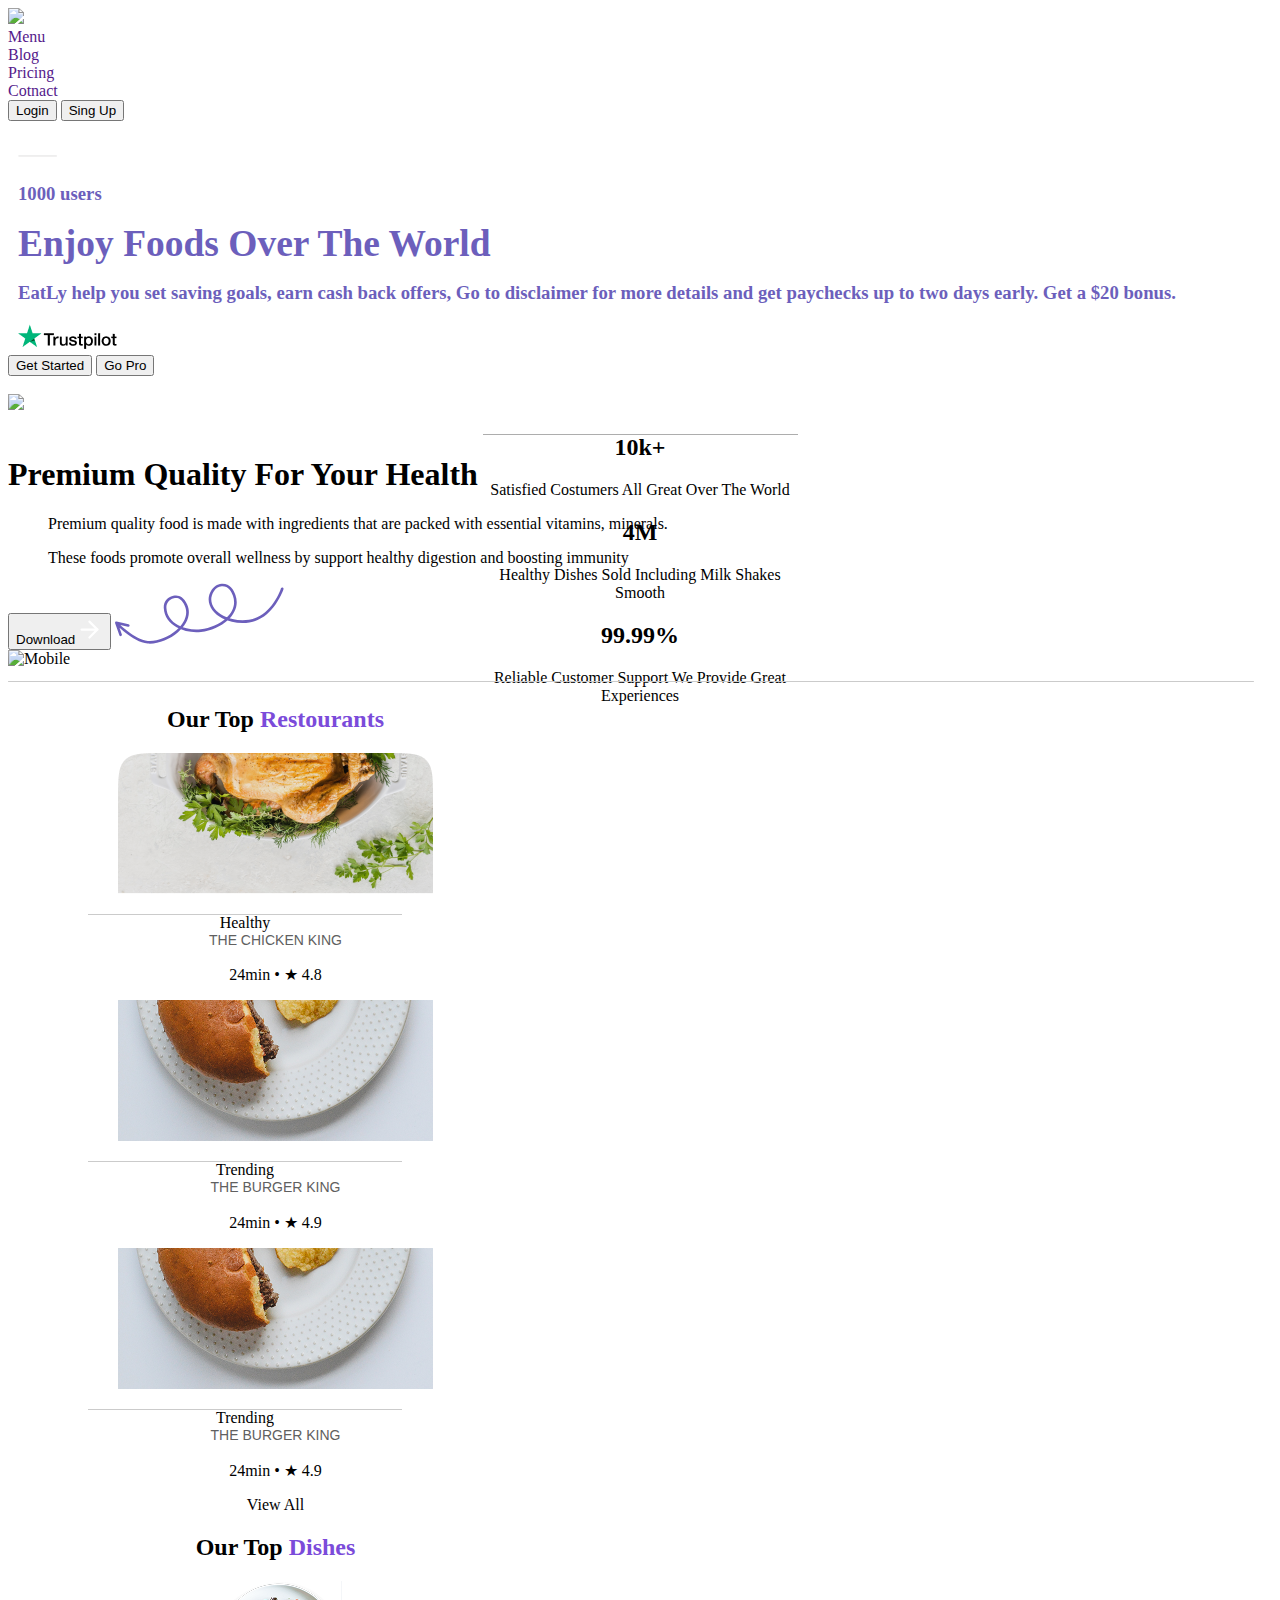
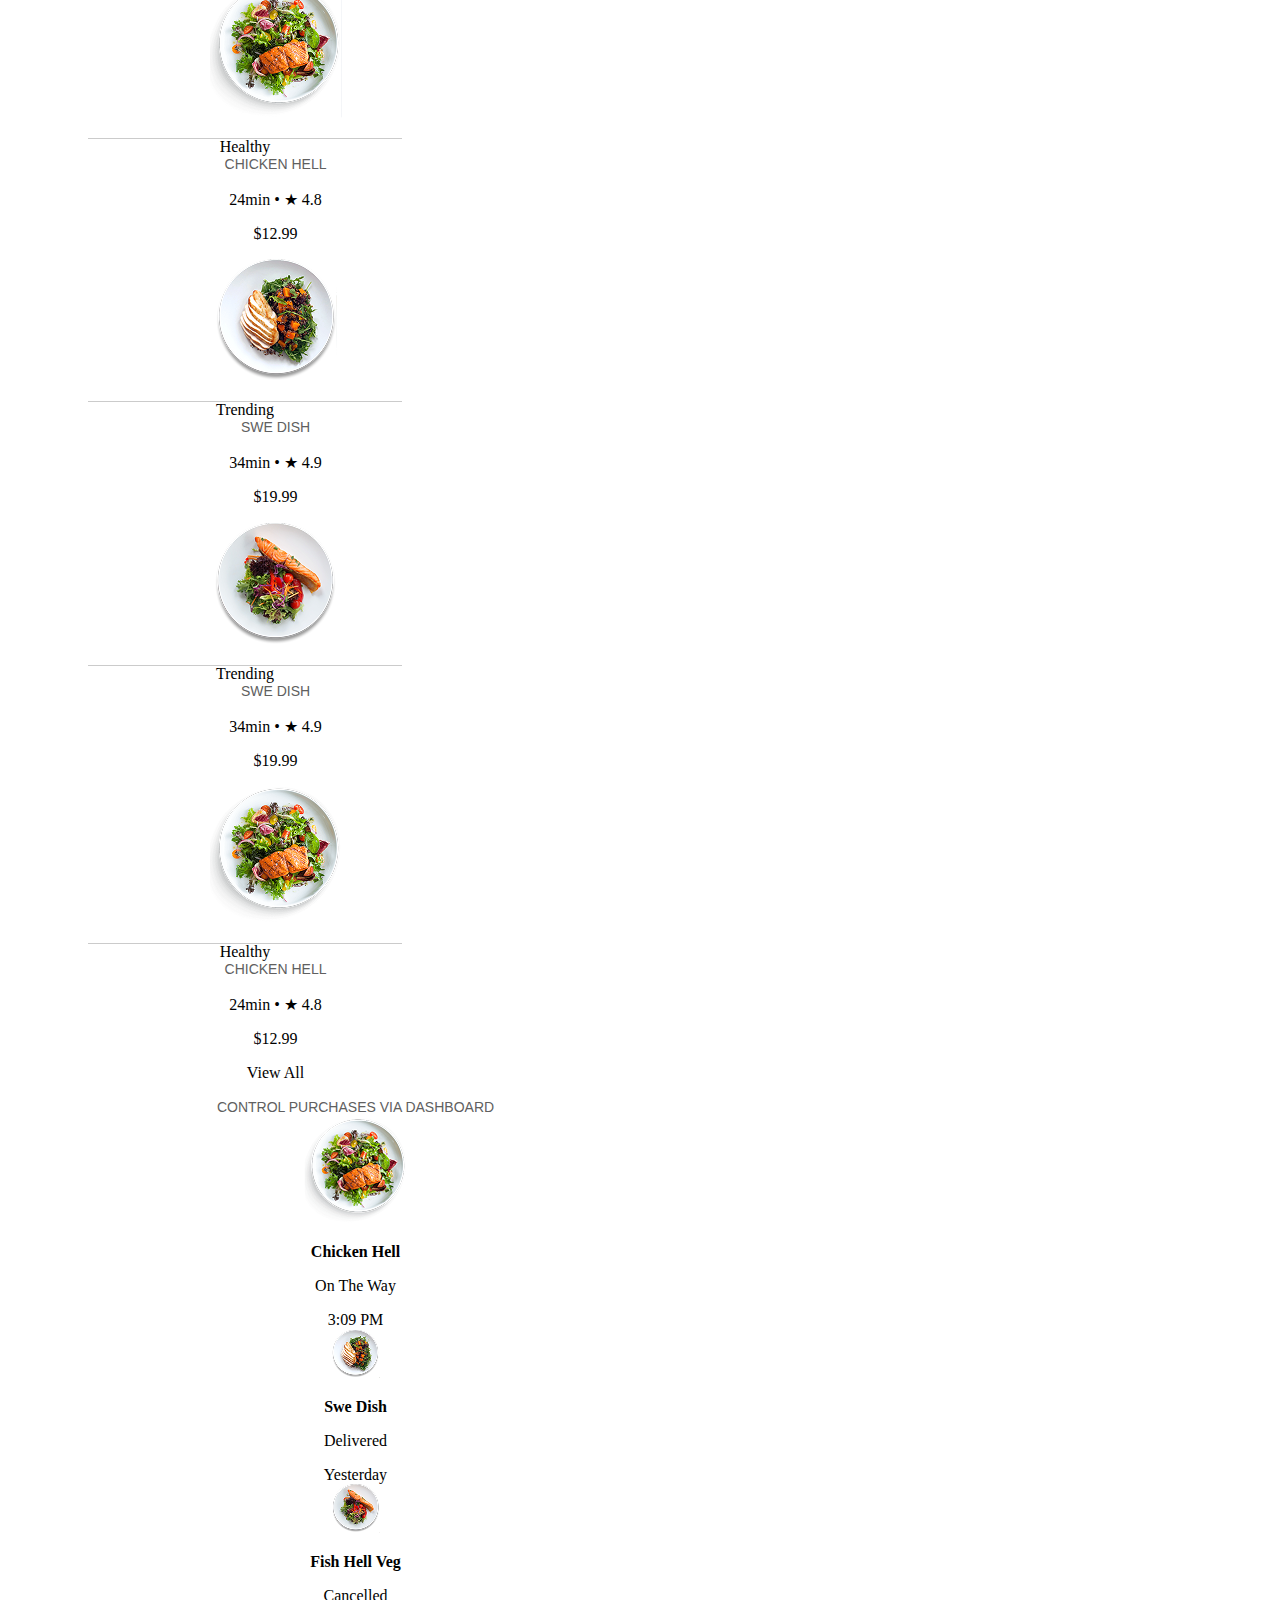
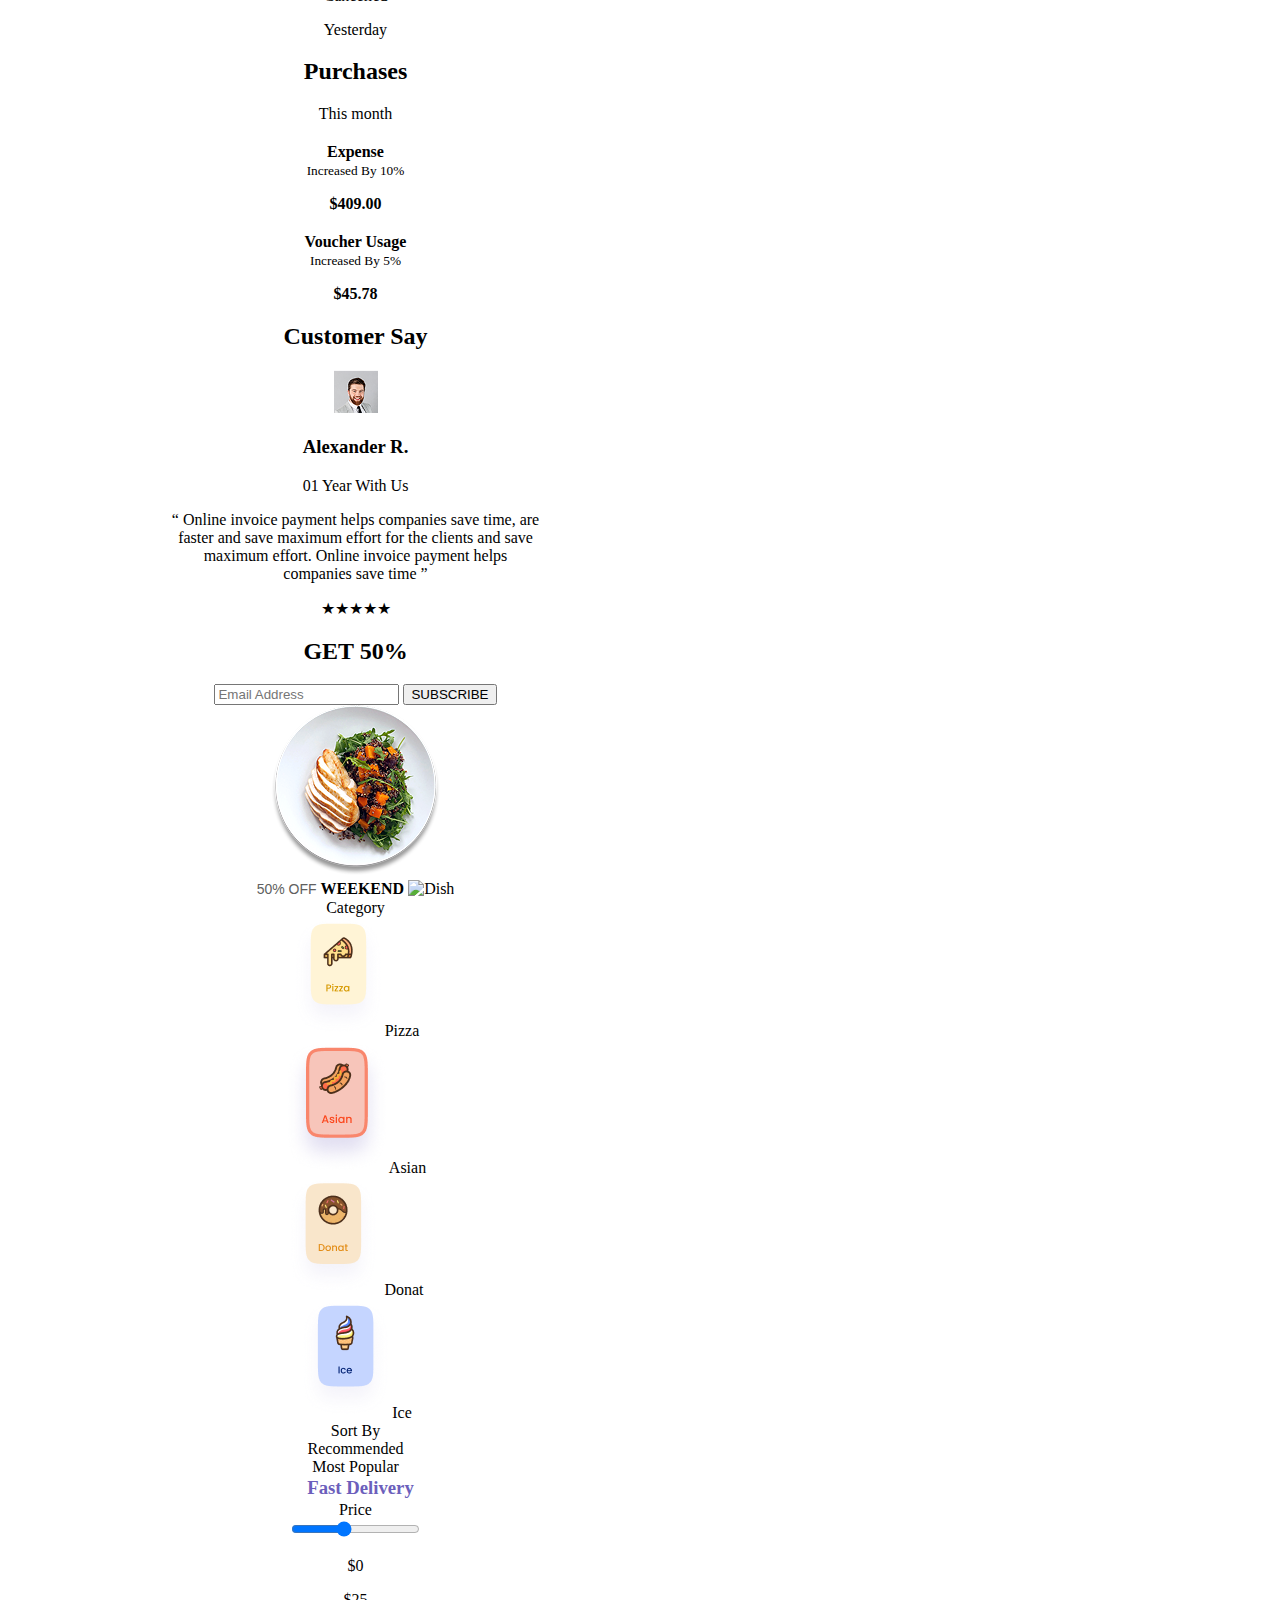
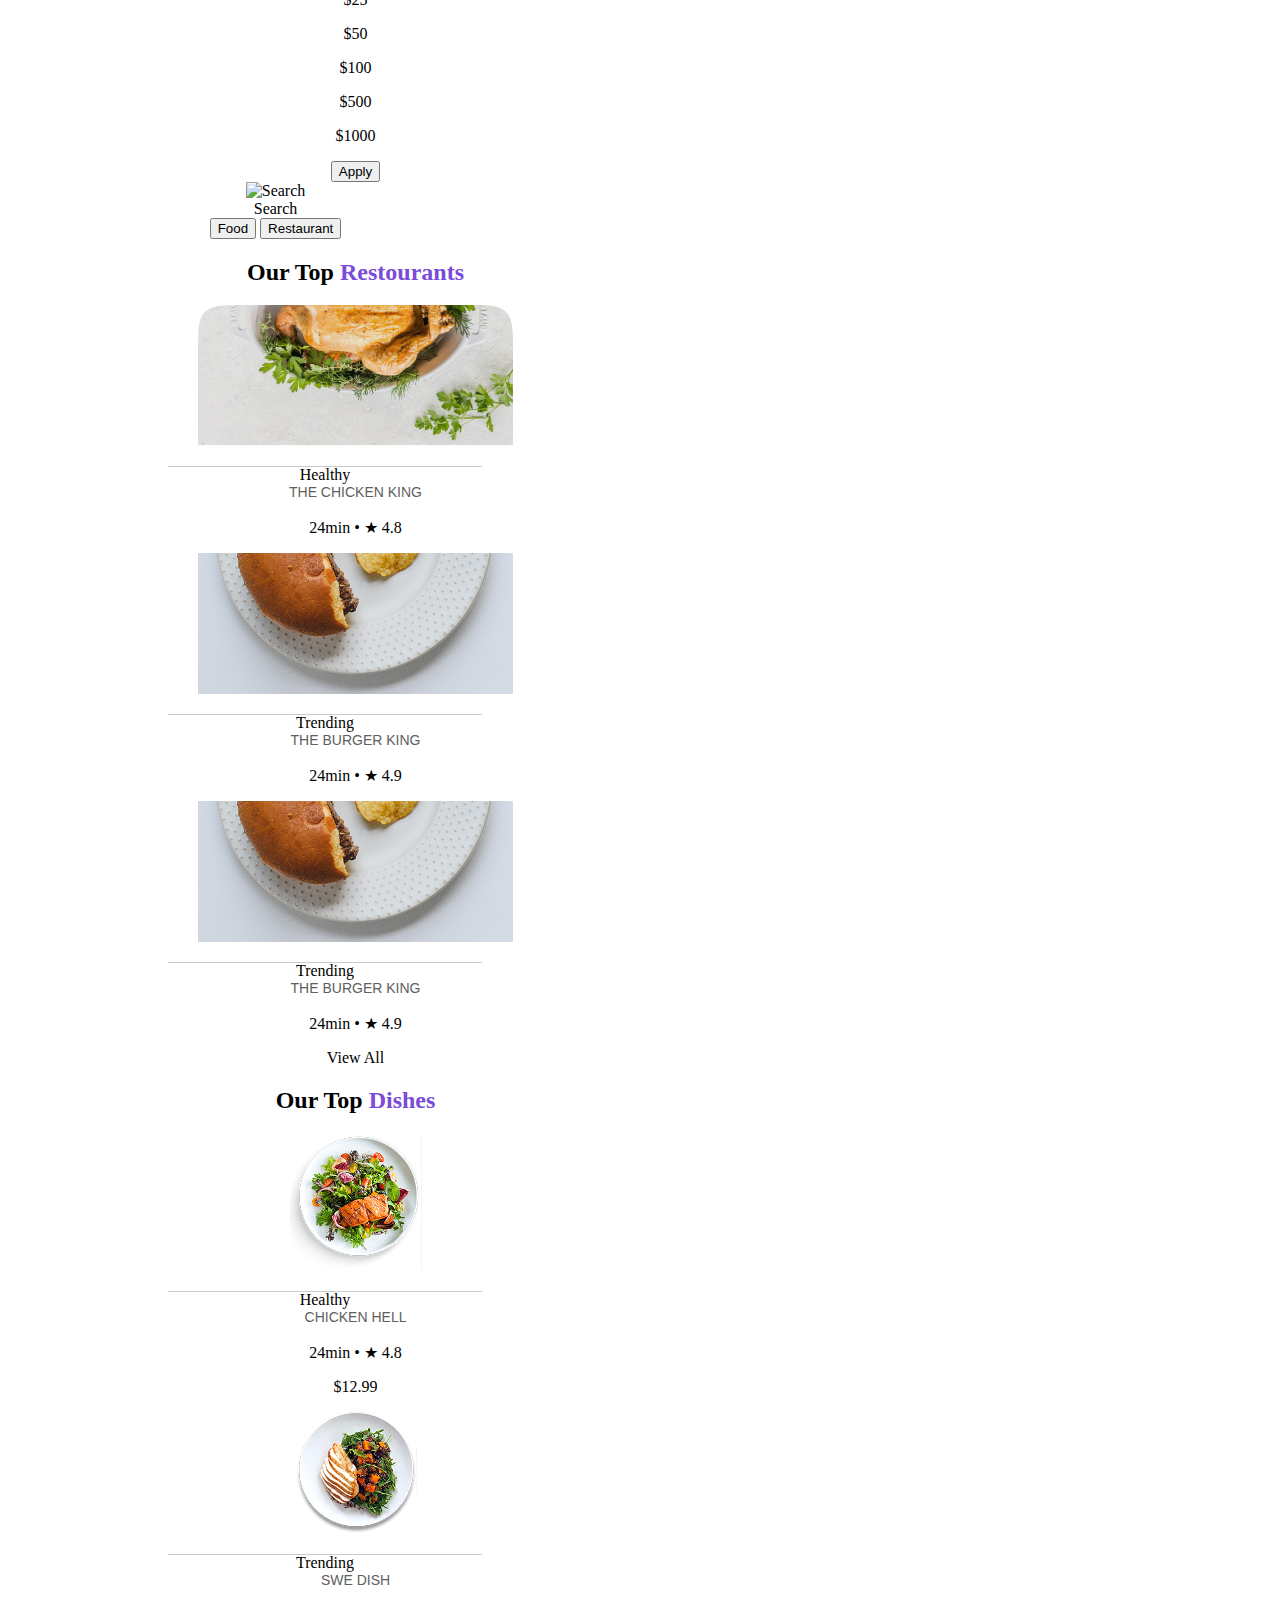
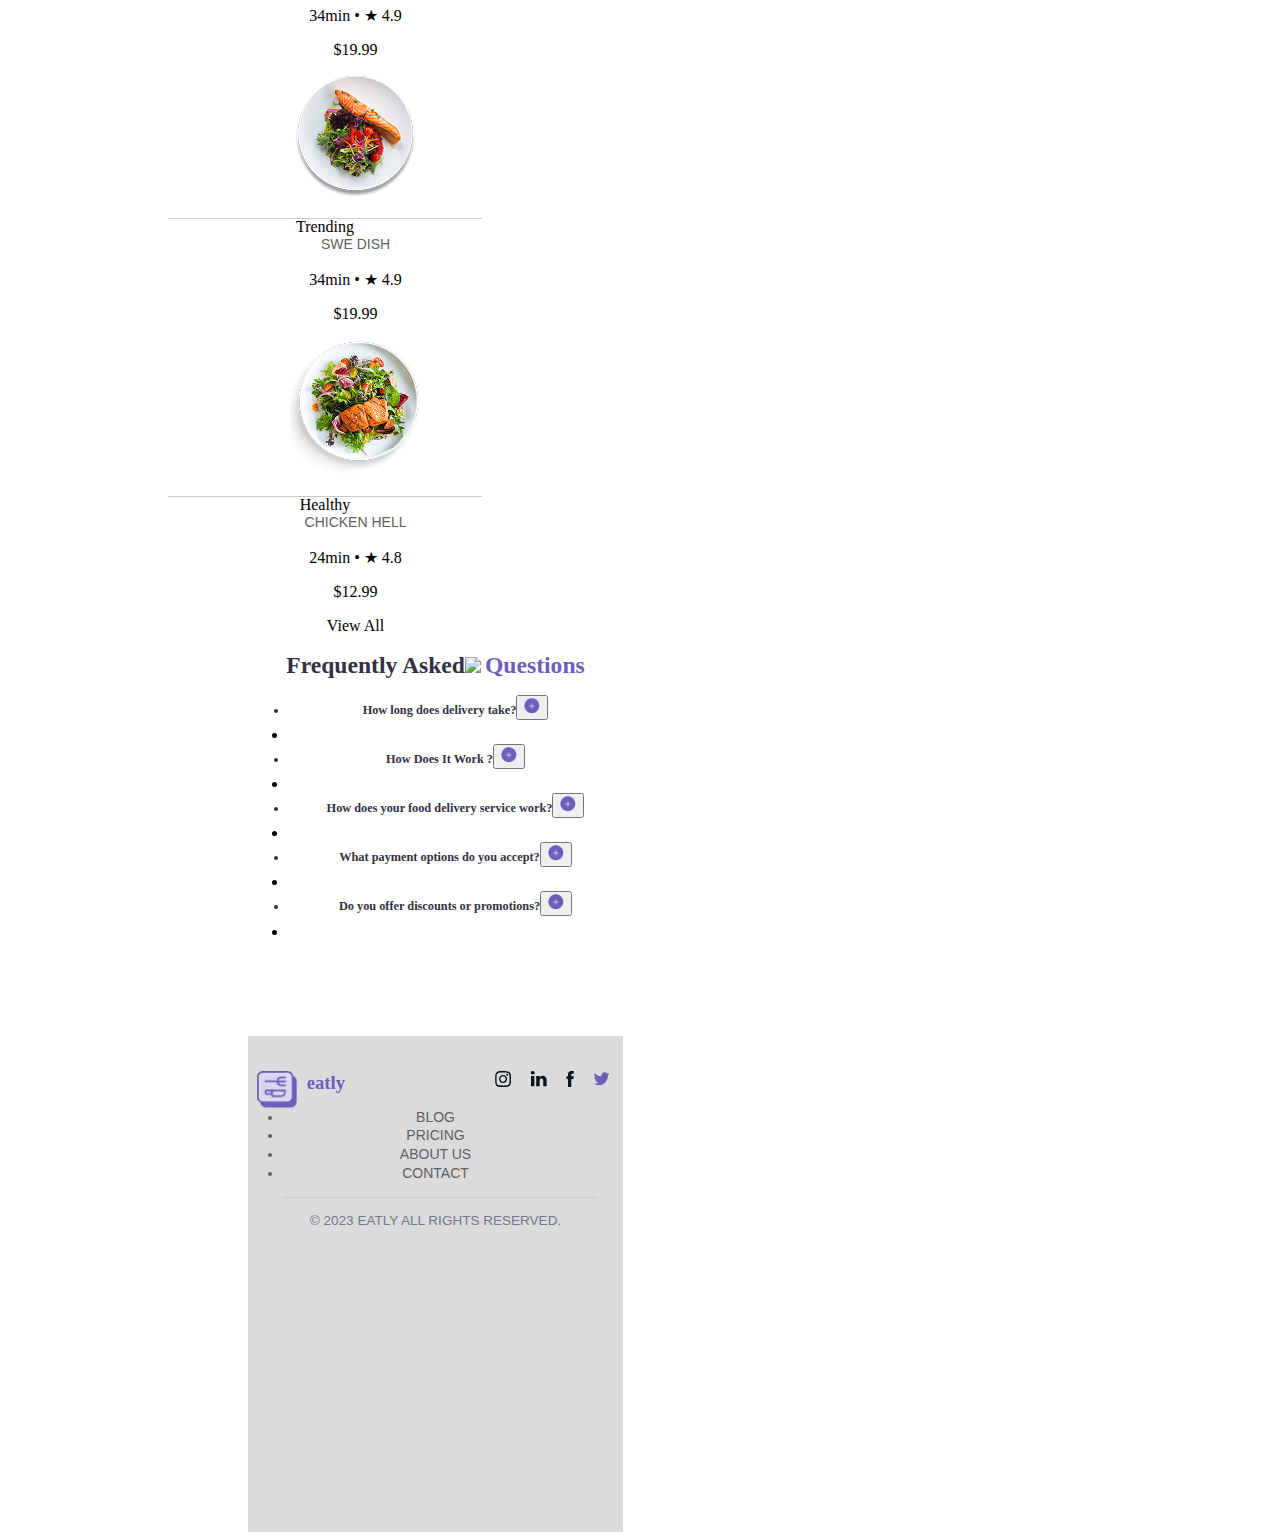
==== All.html @ 87c0a514 "." ====
<!DOCTYPE html>
<html lang="en">

<head>
    <meta charset="UTF-8">
    <meta name="viewport" content="width=device-width, initial-scale=1.0">
    <title>eatly</title>
    <link rel="stylesheet" href="style.css">
</head
<body>
    <header class="header">
        <div class="logo"><Img src="img/Logo.avif"></div>
        <div class="navtext">
            <nav class="nav">
            <div class="menutext"><a href="">Menu</a></div>
            <div class="menutext"><a href="">Blog</a></div>
            <div class="menutext"><a href="">Pricing</a></div>
            <div class="menutext"><a href="">Cotnact</a></div>
            </nav>
        </div>
        <div class="menubtn">
            <button>Login</button>
            <button>Sing Up</button>
        </div>
    </header>
    <img src="img/Line 517.avif" alt="">
    <div class="hero">
        <div class="hero text">
            <div>
                <svg width="39" height="2" viewBox="0 0 39 2" fill="none" xmlns="http://www.w3.org/2000/svg">
                    <line opacity="0.2" x1="0.400391" y1="0.954747" x2="38.8004" y2="0.954747" stroke="#201F1F" stroke-width="0.711111"/>
                    </svg>
                    
                <p>1000 users</p>
            </div>
            <div>
                <h1 class="herotitle">Enjoy Foods 
                    Over The <span>World</span>
                
                </h1>
                <p>EatLy help you set saving goals, earn cash back offers, Go
                   to disclaimer for more details and get paychecks up to two
                   days early. Get a <span>$20 bonus.</span></p>
            </div>
            <img src="Img/trustpilot-1 1 (1).png" alt="">
            <img src="img/Hero.avif" alt="">
        </div> 
        <div>
            <button>Get Started</button>
            <button>Go Pro</button>
        </div>
             <img class="star" src="img/Star.avif" alt="">
         </div>
         <div>
            <img src="img/Food.png">
         </div>
        <div class="bg">
             <h2>10k+</h2>
             <p>Satisfied Costumers
                All Great Over The World </p>
            <h2>4M</h2>
            <p>Healthy Dishes Sold
                Including Milk Shakes Smooth</p>
            <h2>99.99%</h2>
            <p>Reliable Customer Support
                We Provide Great Experiences</p>      
        </div>
    </main>
    <div>
        <h1>Premium <span>Quality</span>
            For Your Health</h1>
        <ul>
            <p>Premium quality food is made with ingredients that are packed with essential vitamins, minerals.</p>
            <p>These foods promote overall wellness by support healthy digestion and boosting immunity</p>
        </ul>
        <div>
            <button>Download<svg width="28" height="28" viewBox="0 0 28 28" fill="none" xmlns="http://www.w3.org/2000/svg">
            <path d="M6.55469 13.5469H22.3588" stroke="white" stroke-width="2.25773" stroke-linecap="round" stroke-linejoin="round"/>
            <path d="M14.4561 5.64453L22.3581 13.5466L14.4561 21.4487" stroke="white" stroke-width="2.25773" stroke-linecap="round" stroke-linejoin="round"/>
            </svg>
            </button>
            <svg width="169" height="61" viewBox="0 0 169 61" fill="none" xmlns="http://www.w3.org/2000/svg">
            <path d="M168.51 6.14524C168.736 5.44942 168.356 4.70168 167.66 4.4751C166.964 4.24854 166.216 4.62893 165.99 5.32475L168.51 6.14524ZM134.211 38.1393L134.417 39.4481L134.211 38.1393ZM94.9327 16.2392L96.2576 16.2287L94.9327 16.2392ZM106.699 2.00495L106.79 3.32679L106.699 2.00495ZM119.187 12.3894L117.941 12.8395L119.187 12.3894ZM85.8664 47.5723L86.0118 48.8893L85.8664 47.5723ZM50.0898 25.0035L51.4127 24.9278L50.0898 25.0035ZM58.6008 14.038L58.9272 15.3222L58.6008 14.038ZM32.8261 59.2674L32.9313 57.9466L32.8261 59.2674ZM1.37233 39.7189L1.67289 38.4284C1.20208 38.3187 0.708912 38.4742 0.386083 38.834C0.0632658 39.1938 -0.0379848 39.7009 0.121904 40.1571L1.37233 39.7189ZM12.9722 43.781C13.6849 43.947 14.3973 43.5038 14.5633 42.7911C14.7293 42.0784 14.2861 41.3661 13.5734 41.2001L12.9722 43.781ZM4.36582 52.266C4.60787 52.9566 5.3639 53.3202 6.05449 53.0782C6.74509 52.8362 7.10871 52.0801 6.86667 51.3895L4.36582 52.266ZM167.25 5.735C165.99 5.32475 165.99 5.32442 165.99 5.32421C165.99 5.32428 165.99 5.32417 165.99 5.32431C165.99 5.3246 165.99 5.32531 165.989 5.32646C165.989 5.32876 165.987 5.33277 165.985 5.33847C165.982 5.34989 165.975 5.36806 165.967 5.39279C165.95 5.44226 165.924 5.51796 165.889 5.61827C165.819 5.8189 165.711 6.11784 165.564 6.50209C165.271 7.27077 164.824 8.37969 164.214 9.72495C162.993 12.4182 161.123 16.0443 158.531 19.7794C153.33 27.276 145.345 35.0415 134.004 36.8304L134.417 39.4481C146.782 37.4974 155.317 29.0607 160.708 21.2901C163.413 17.3916 165.358 13.6179 166.628 10.8196C167.263 9.41912 167.73 8.2594 168.041 7.44588C168.196 7.03902 168.311 6.71848 168.389 6.49739C168.428 6.38683 168.457 6.30111 168.477 6.24188C168.487 6.21227 168.495 6.18927 168.5 6.1731C168.503 6.16501 168.505 6.15862 168.507 6.15398C168.508 6.15165 168.508 6.14976 168.509 6.1483C168.509 6.14757 168.509 6.14681 168.509 6.14644C168.509 6.14579 168.51 6.14524 167.25 5.735ZM134.004 36.8304C125.148 38.2275 115.647 36.5955 108.382 32.7941C101.099 28.9829 96.3124 23.1503 96.2576 16.2287L93.6077 16.2497C93.6732 24.5238 99.3941 31.0818 107.154 35.1421C114.932 39.212 125.01 40.9322 134.417 39.4481L134.004 36.8304ZM96.2576 16.2287C96.2416 14.2002 97.0816 11.0373 98.8904 8.32693C100.682 5.64226 103.304 3.56809 106.79 3.32679L106.607 0.683114C102.057 0.998027 98.7776 3.72199 96.6862 6.85591C94.6119 9.96411 93.587 13.6403 93.6077 16.2497L96.2576 16.2287ZM106.79 3.32679C110.087 3.09861 112.447 4.40049 114.211 6.284C116.015 8.20966 117.182 10.7376 117.941 12.8395L120.433 11.9393C119.629 9.71127 118.313 6.78656 116.145 4.47227C113.938 2.11582 110.836 0.390421 106.607 0.683114L106.79 3.32679ZM117.941 12.8395C120.967 21.2178 117.74 28.9549 111.233 34.9948C104.704 41.0555 95.0158 45.2291 85.721 46.2553L86.0118 48.8893C95.8117 47.8074 106.047 43.4237 113.036 36.937C120.047 30.4296 123.933 21.6293 120.433 11.9393L117.941 12.8395ZM85.721 46.2553C77.749 47.1355 69.3253 45.6514 62.824 41.9973C56.3496 38.3582 51.8532 32.6242 51.4127 24.9278L48.767 25.0792C49.2704 33.875 54.4526 40.3319 61.5256 44.3074C68.5717 48.2677 77.5643 49.822 86.0118 48.8893L85.721 46.2553ZM51.4127 24.9278C51.2745 22.5139 51.8549 20.4733 53.06 18.8788C54.2673 17.2812 56.1875 16.0186 58.9272 15.3222L58.2744 12.7539C55.074 13.5674 52.5855 15.1114 50.9458 17.281C49.3038 19.4536 48.5988 22.1407 48.767 25.0792L51.4127 24.9278ZM58.9272 15.3222C61.4325 14.6854 63.4587 15.1941 65.1694 16.4251C66.9338 17.6947 68.426 19.7842 69.6426 22.384L72.0428 21.2608C70.7277 18.4505 68.9935 15.912 66.7172 14.2741C64.3872 12.5975 61.5583 11.9191 58.2744 12.7539L58.9272 15.3222ZM69.6426 22.384C73.7169 31.0908 69.408 40.2171 61.3002 47.2331C53.2116 54.2323 41.8197 58.6546 32.9313 57.9466L32.7209 60.5882C42.4857 61.3661 54.5525 56.5765 63.0342 49.237C71.4965 41.9143 76.8694 31.5752 72.0428 21.2608L69.6426 22.384ZM32.9313 57.9466C26.0317 57.397 18.4366 52.7361 12.4277 48.014C9.45504 45.6779 6.93009 43.3751 5.14816 41.6558C4.25787 40.7968 3.55474 40.0851 3.07579 39.5899C2.83636 39.3423 2.65307 39.1489 2.53054 39.0185C2.46928 38.9533 2.42322 38.9038 2.39295 38.8711C2.3778 38.8548 2.36661 38.8426 2.35943 38.8348C2.35585 38.8309 2.35327 38.8281 2.3517 38.8264C2.35091 38.8256 2.35038 38.825 2.35011 38.8247C2.34997 38.8245 2.34996 38.8245 2.34988 38.8244C2.34994 38.8245 2.35004 38.8246 1.37233 39.7189C0.394615 40.6131 0.39485 40.6134 0.395158 40.6137C0.395344 40.6139 0.395711 40.6143 0.396083 40.6147C0.396828 40.6155 0.397834 40.6166 0.39909 40.618C0.401613 40.6208 0.405156 40.6246 0.409706 40.6295C0.418806 40.6394 0.431948 40.6537 0.449073 40.6722C0.48331 40.7091 0.533445 40.763 0.598903 40.8327C0.729812 40.9721 0.922037 41.1748 1.17093 41.4321C1.66864 41.9468 2.39344 42.6803 3.30813 43.5628C5.1362 45.3267 7.72958 47.6923 10.7903 50.0976C16.8481 54.8582 24.9799 59.9716 32.7209 60.5882L32.9313 57.9466ZM1.07177 41.0093L12.9722 43.781L13.5734 41.2001L1.67289 38.4284L1.07177 41.0093ZM0.121904 40.1571L4.36582 52.266L6.86667 51.3895L2.62275 39.2806L0.121904 40.1571Z" fill="#6C5FBC"/>
            </svg>
        </div>    
    <main> <img src="img/Mobile.png" alt="Mobile">
        </div>
        <svg width="1246" height="1" viewBox="0 0 1246 1" fill="none" xmlns="http://www.w3.org/2000/svg">
            <line x1="0.5" y1="0.5" x2="1245.5" y2="0.499891" stroke="#CBCBCB" stroke-linecap="round"/>
            </svg>
            
            
            
            
            
            <section class="container">
            <div class="section">
                <div class="card">
                  <h2 style="text-align: center;">Our Top<span style="color: #7b4bda;;"> Restourants</span></h2>
                  <img src="Img/The Kitchen King.png" alt="The Chicken King"/>
                  <p class="label">Healthy</p>
                  <h2 class="title">The Chicken King</h2>
                  <p class="info">24min • ★ 4.8</p>
                </div>
            
                <div class="card">
                  <img src="Img/Burger King.png" alt="The Burger King"/>
                  <p class="label">Trending</p>
                  <h2 class="title">The Burger King</h2>
                  <p class="info">24min • ★ 4.9</p>
                </div>
                <div class="card">
                  <img src="Img/Burger King.png" alt="The Burger King"/>
                  <p class="label">Trending</p>
                  <h2 class="title">The Burger King</h2>
                  <p class="info">24min • ★ 4.9</p>
                  <div class="View All">
                    <p class="">View All</p></div>
                </div>
              </div>
            
              <div class="section top-section">
                <h2 style="text-align: center;">Our Top<span style="color: #7b4bda;;"> Dishes</span></h2>
                <div class="dishes">
                  <div class="card">
                    <img src="Img/Food Image (5).png" alt="Chicken Hell" />
                    <p class="label">Healthy</p>
                    <h2 class="title">Chicken Hell</h2>
                    <p class="info">24min • ★ 4.8</p>
                    <p class="price">$12.99</p>
                  </div>
            
                  <div class="card">
                    <img src="Img/Food Image (6).png" alt="Swe Dish" />
                    <p class="label">Trending</p>
                    <h2 class="title">Swe Dish</h2>
                    <p class="info">34min • ★ 4.9</p>
                    <p class="price">$19.99</p>
                  </div>
                  <div class="card">
                    <img src="Img/Food Image (7).png" alt="Swe Dish" />
                    <p class="label">Trending</p>
                    <h2 class="title">Swe Dish</h2>
                    <p class="info">34min • ★ 4.9</p>
                    <p class="price">$19.99</p>
                  </div>
                  <div class="card">
                    <img src="Img/Food Image (8).png" alt="Chicken Hell" />
                    <p class="label">Healthy</p>
                    <h2 class="title">Chicken Hell</h2>
                    <p class="info">24min • ★ 4.8</p>
                    <p class="price">$12.99</p>
                    <div class="View All">
                        <p class="">View All</p></div>
                  </div>
                </div>
              </div>



              <section class="container">
                <div class="dashboard-title">
                  <span class="title">Control <span class="highlight">Purchases</span> Via Dashboard</span>
                </div>
            
                <div class="card order">
                  <div class="order-details">
                    <img src="Img/Food Image@2x.png" alt="Chicken Hell" />
                    <div class="order-text">
                      <p><strong>Chicken Hell</strong></p>
                      <p>On The Way</p>
                    </div>
                  </div>
                  <span>3:09 PM</span>
                </div>
            
                <div class="card order">
                  <div class="order-details">
                    <img src="Img/Food Image (9).png" alt="Swe Dish" />
                    <div class="order-text">
                      <p><strong>Swe Dish</strong></p>
                      <p>Delivered</p>
                    </div>
                  </div>
                  <span>Yesterday</span>
                </div>
            
                <div class="card order">
                  <div class="order-details">
                    <img src="Img/Food Image (10).png" alt="Fish Hell Veg" />
                    <div class="order-text">
                      <p><strong>Fish Hell Veg</strong></p>
                      <p class="cancelled">Cancelled</p>
                    </div>
                  </div>
                  <span>Yesterday</span>
                </div>
              </div>
              <div class="section">
                <div class="purchase-card">
                  <h2>Purchases</h2>
                  <p>This month</p>
            
                  <div style="margin-top: 20px;">
                    <p><strong>Expense</strong><br><small>Increased By 10%</small></p>
                    <p><strong>$409.00</strong></p>
                    <div class="purchase-bar purple-bar"></div>
                  </div>
            
                  <div style="margin-top: 20px;">
                    <p><strong>Voucher Usage</strong><br><small>Increased By 5%</small></p>
                    <p><strong>$45.78</strong></p>
                    <div class="purchase-bar yellow-bar"></div>
                  </div>
                </div>
                <div class="testimonial-container">
                    <h2><span class="purple">Customer</span> Say</h2>
                    <div class="card">
                      <div class="profile">
                        <img src="Img/134 (image).png" alt="Alexander R." />
                        <div>
                          <h3>Alexander R.</h3>
                          <p>01 Year With Us</p>
                        </div>
                      </div>
                      <p class="quote">
                        “ Online invoice payment helps companies save time, are faster and save maximum effort for the clients and save maximum effort. Online invoice payment helps companies save time ”
                      </p>
                      <div class="stars">★★★★★</div>
                    </div>
                    <div class="progress-bar">
                      <div class="progress"></div>
                    </div>
                  </div>
                  <div class="promo-container">
                    <div class="promo-card">
                      <h2>GET 50%</h2>
                      <form class="promo-form">
                        <input type="email" placeholder="Email Address" required />
                        <button type="submit">SUBSCRIBE</button>
                      </form>
                    </div>
                    <div class="promo-image">
                      <img src="Img/Food Image (4).png" alt="Food Dish" />
                    </div>
                  </div>
                  <script>
                  </script>
    </main>
</section>


<div class="container">
    <div class="banner">
      <strong class="title">50% OFF</strong>
      <strong class="weekend">WEEKEND</strong>
      <img class="banner-img" src="Food Image (3).png" alt="Dish">
    </div>
    <div class="section-title">Category</div>
    <div class="categories">
      <div class="category-pizza">
        <img src="Img/Pizza.png" alt="Pizza">Pizza</div>
      <div class="category-hotdog">
        <img src="Img/Asian.png" alt="Hotdog">Asian</div>
      <div class="category-donat">
        <img src="Img/Donut.png" alt="Donat"> Donat</div>
      <div class="category-icecream">
        <img src="Img/Ice.png" alt="Icecream">Ice</div>
    </div>
    <div class="section-title">Sort By</div>
    <div class="sort-options">
      <div class="popular-options">Recommended</div>
      <div class="popular-options">Most Popular</div>
      <div class="text">Fast Delivery</div>
    </div>

    <div class="section-title">Price</div>
    <div class="price-range">
      <input type="range" min="0" max="100" value="40" />
      <p class="title-price">$0</p>
    <p class="title-price">$25</p>
    <p class="title-price">$50</p>
    <p class="title-price">$100</p>
    <p class="title-price">$500</p>
    <p class="title-price">$1000</p>
    </div>
<button class="apply-btn">Apply</button> 
    </div>
    <section class="button-search">
        <div class="search">
            <img src="Search (2).svg" alt="Search">
            <div class="text-search">Search</div>
        </div>
        <div class="switch">
            <button>Food</button>
            <button class="active">Restaurant</button>
        </div>
    </section>



    <section class="container">
        <div class="section">
            <div class="card">
              <h2 style="text-align: center;">Our Top<span style="color: #7b4bda;;"> Restourants</span></h2>
              <img src="Img/The Kitchen King.png" alt="The Chicken King"/>
              <p class="label">Healthy</p>
              <h2 class="title">The Chicken King</h2>
              <p class="info">24min • ★ 4.8</p>
            </div>
        
            <div class="card">
              <img src="Img/Burger King.png" alt="The Burger King"/>
              <p class="label">Trending</p>
              <h2 class="title">The Burger King</h2>
              <p class="info">24min • ★ 4.9</p>
            </div>
            <div class="card">
              <img src="Img/Burger King.png" alt="The Burger King"/>
              <p class="label">Trending</p>
              <h2 class="title">The Burger King</h2>
              <p class="info">24min • ★ 4.9</p>
              <div class="View All">
                <p class="">View All</p></div>
            </div>
          </div>
        
          <div class="section top-section">
            <h2 style="text-align: center;">Our Top<span style="color: #7b4bda;;"> Dishes</span></h2>
            <div class="dishes">
              <div class="card">
                <img src="Img/Food Image (5).png" alt="Chicken Hell" />
                <p class="label">Healthy</p>
                <h2 class="title">Chicken Hell</h2>
                <p class="info">24min • ★ 4.8</p>
                <p class="price">$12.99</p>
              </div>
        
              <div class="card">
                <img src="Img/Food Image (6).png" alt="Swe Dish" />
                <p class="label">Trending</p>
                <h2 class="title">Swe Dish</h2>
                <p class="info">34min • ★ 4.9</p>
                <p class="price">$19.99</p>
              </div>
              <div class="card">
                <img src="Img/Food Image (7).png" alt="Swe Dish" />
                <p class="label">Trending</p>
                <h2 class="title">Swe Dish</h2>
                <p class="info">34min • ★ 4.9</p>
                <p class="price">$19.99</p>
              </div>
              <div class="card">
                <img src="Img/Food Image (8).png" alt="Chicken Hell" />
                <p class="label">Healthy</p>
                <h2 class="title">Chicken Hell</h2>
                <p class="info">24min • ★ 4.8</p>
                <p class="price">$12.99</p>
                <div class="View All">
                    <p class="">View All</p></div>
              </div>
            </div>
          </div>



          <section class="FAQs">
            <div class="container">
                <span class="frequently-asked">Frequently Asked<img class="img" src="image/Illustration 01.svg"></span>
                <span class="questions-1">Questions</span>
                <div class="questions">
                <ul class="questions">
                    <li class="text-wrapper">How long does delivery take?<button class="btn"><img class="image" src="Img/Plus.png"></button></li>
                    <li class="bg-label"></li>
                    <li class="text-wrapper">How Does It Work ?<button><img class="image" src="Img/Plus.png"></button></li>
                    <li class="bg-label"></li>
                    <li class="text-wrapper">How does your food delivery service work?<button><img class="image" src="Img/Plus.png"></button></li>
                    <li class="bg-label"></li>
                    <li class="text-wrapper">What payment options do you accept?<button><img class="image" src="Img/Plus.png"></button></li>
                    <li class="bg-label"></li>
                    <li class="text-wrapper">Do you offer discounts or promotions?<button><img class="image" src="Img/Plus.png"></button></li>
                    <li class="bg-label"></li>
                </ul>
                </div>
            </div>
        </section>
        <section class="footer">
            <div class="container">
                <div class="img-footer"><img class="text-img" src="Img/Logo.avif">
            <span class="text">eatly</span>
            <img class="footer-image" src="Img/Socials.svg" alt="Socials">
            </div>
        </div>
            <div class="title">
            <li>Blog</li>
            <li>Pricing</li>
            <li>About Us</li>
            <li>Contact</li>
            <div>
                <p class="label"></p>
            <p class="text-label">© 2023 EATLY All Rights Reserved.</p>
            </div>
            </div>
        </div>
        </section>
    <script src="./index.js"></script>
</body>
</html>
---- style.css ----
a {
    text-decoration: none;
}
body {
    text-decoration: none;
}
.container {
    width: 375px;
   text-align: center;
margin-left: 80px;
margin-right: 80px;
}
.frequently-asked {
    margin: 0 auto;
    margin-top: 92px;
    color: #323142;
text-align: center;
font-size: 23.638px;
font-style: normal;
font-weight: 600;
line-height: 120%;
}
.questions-1 {
    color: #6C5FBC;
font-size: 23.638px;
font-style: normal;
font-weight: 600;
line-height: 120%;
}
.text-wrapper {
    color: #323142;
font-size: 12.301px;
font-style: normal;
font-weight: 700;
line-height: 31.119px; 
}
.image {
    width: 16px;
height:16px;
flex-shrink: 0;
}
.bg {
    margin: 0 auto;
    text-align: center;
    width: 315px;
height: 0.556px;
background: #ADADAD;
}
.text { 
    margin-left: 10px;
    color: #6C5FBC;
    font-size: 18.738px;
    font-style: normal;
    font-weight: 600;
    line-height: 130%; /* 24.36px */
}
.img-footer {
    margin-left: 50px;
   justify-content: center;
  display: flex;
    width: 41px;
height: 37px;
flex-shrink: 0;
}
.footer {
    margin-top: 95px;
    padding: 35px;
    width: 305px;
    background: #acacac6f;
  margin-right: 80px;
  margin-left: 80px;
height: 426px;
flex-shrink: 0;
}
.label {
    width: 314px;
height: 1px;
background: #CBCBCB;
}
.text-label {
    margin: 0 auto;
    text-align: center;
    color: #70798B;
    font-family: "Inter", sans-serif;
font-size: 13.541px;
font-style: normal;
font-weight: 500;
line-height: 1.4; /* 147.059% */
}
.title {
    color: #606060;
    font-family: "Inter", sans-serif;
font-size: 14px;
font-style: normal;
font-weight: 500;
line-height: 18.884px; /* 134.887% */
text-transform: uppercase;
}
.footer-image {
    margin-left: 150px;
    width: 115.209px;
height: 16px;
flex-shrink: 0;
    justify-content: center;
    display: flex;
}
.text-img {
    align-items: center;
}
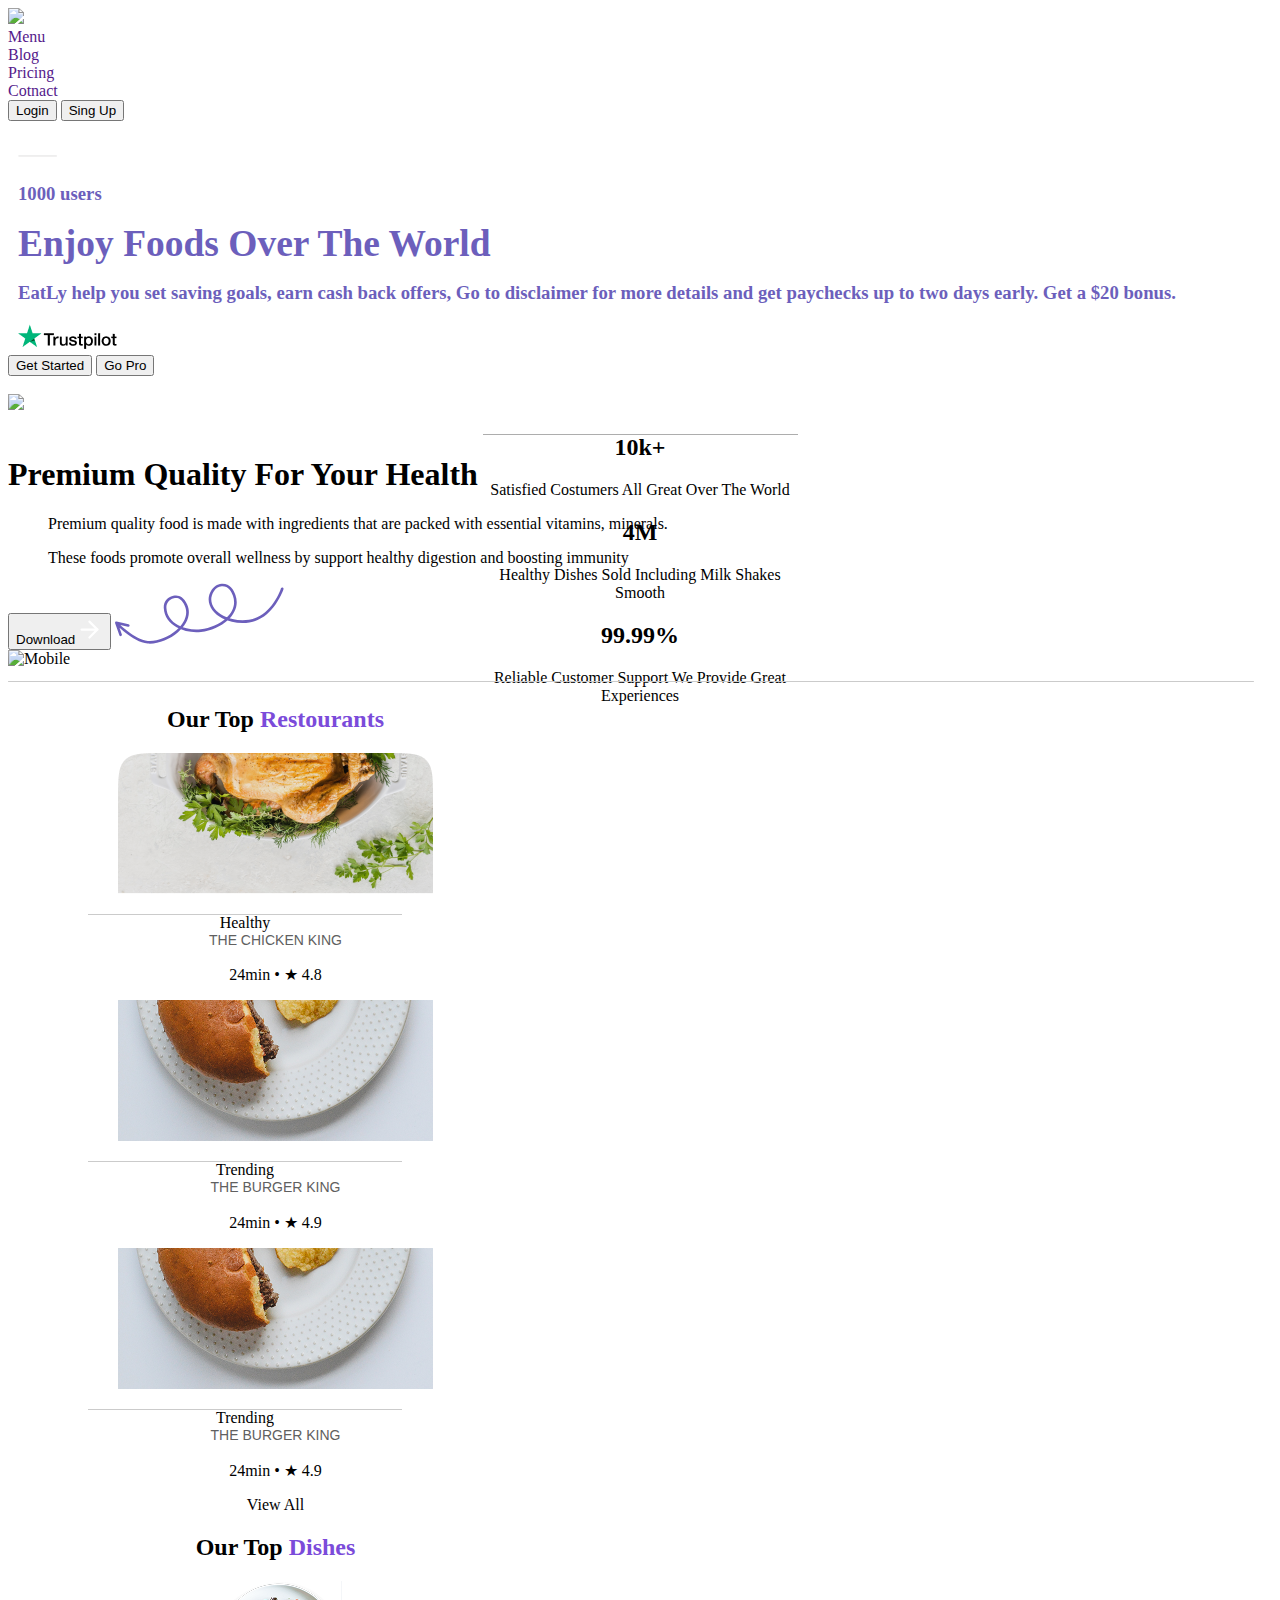
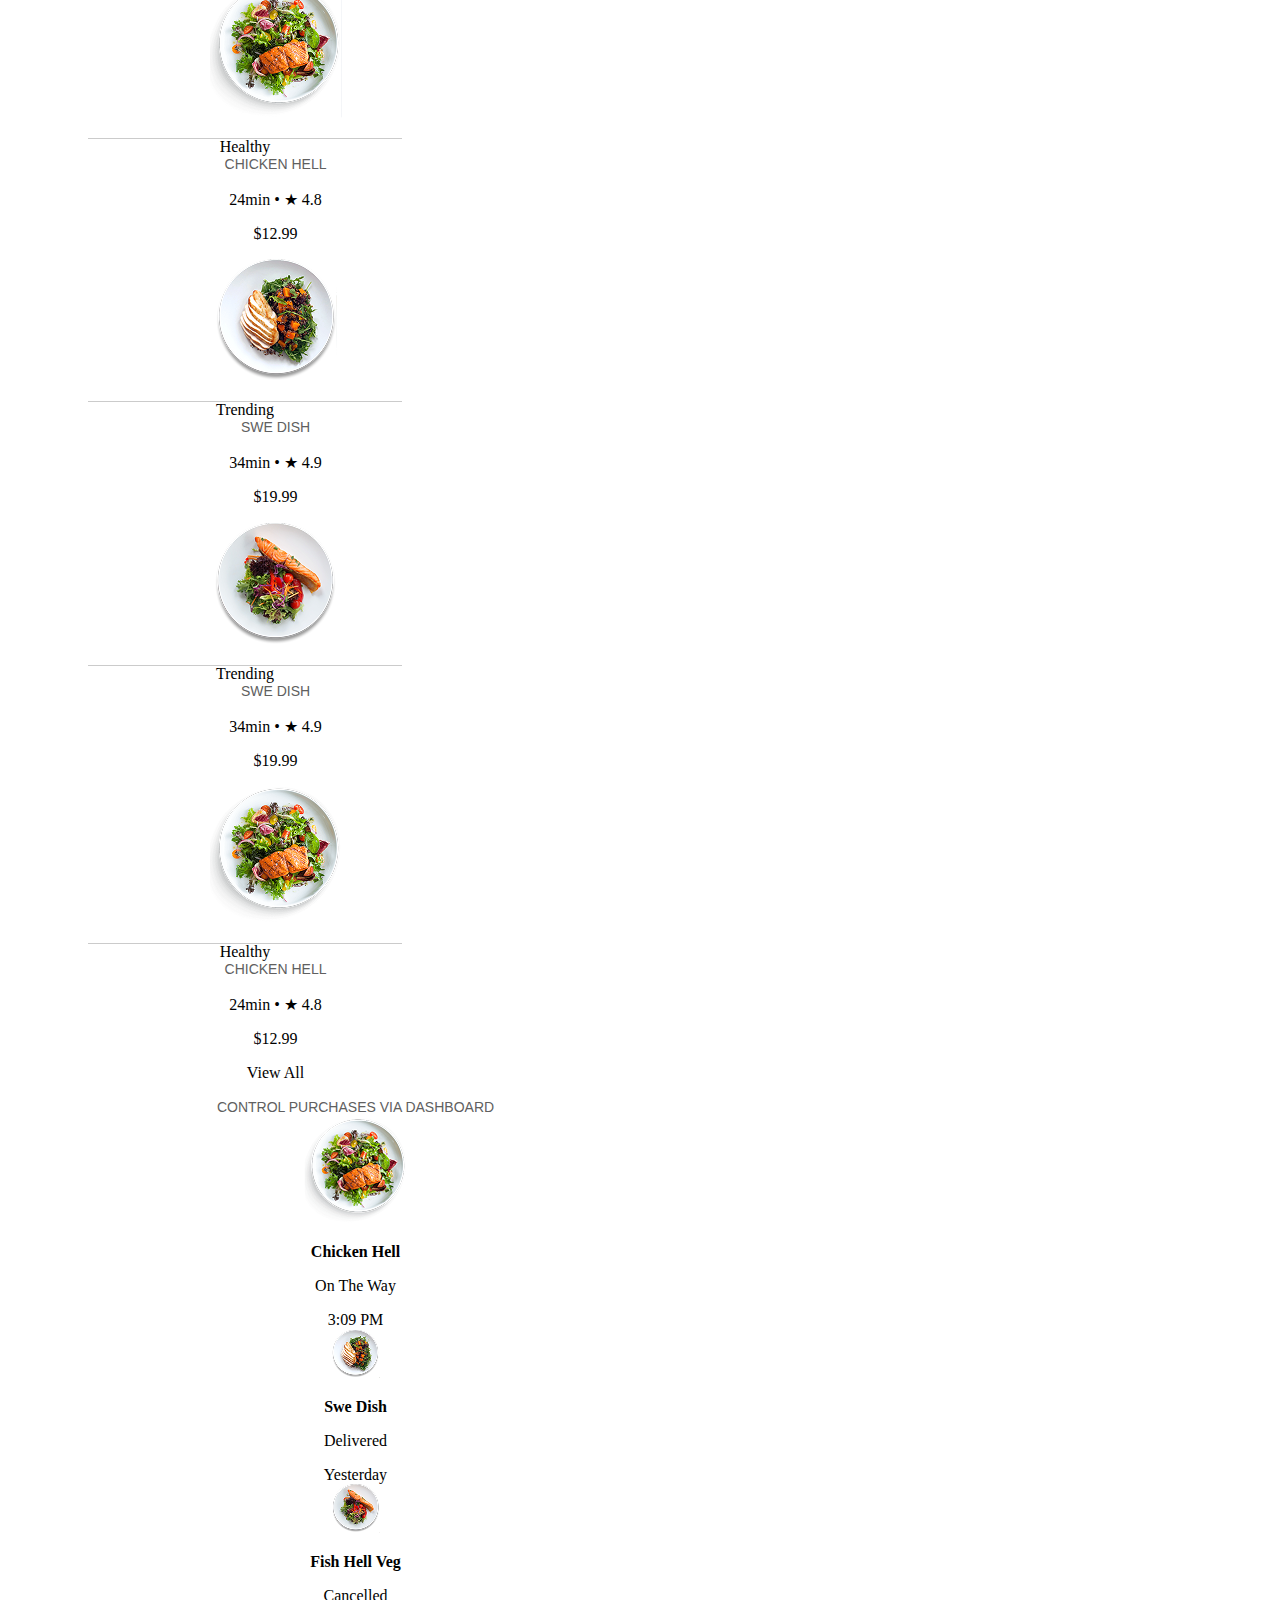
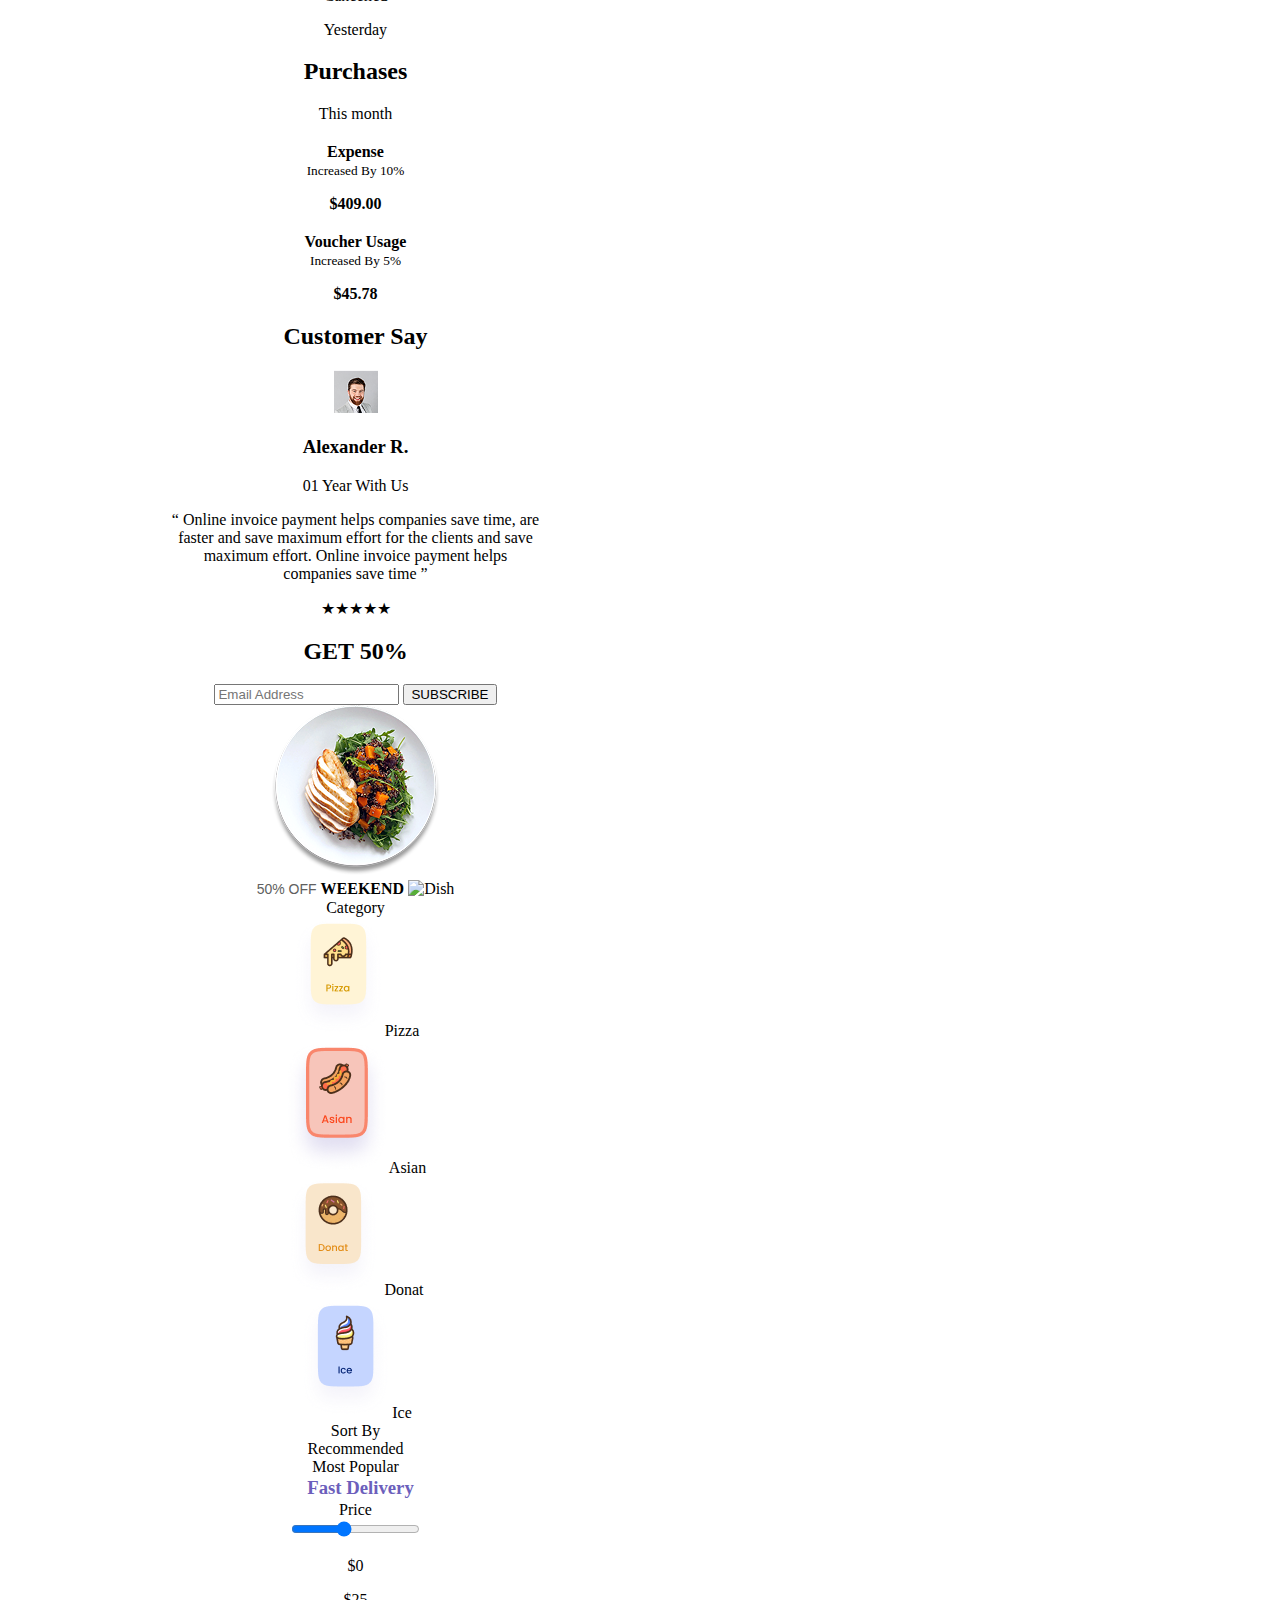
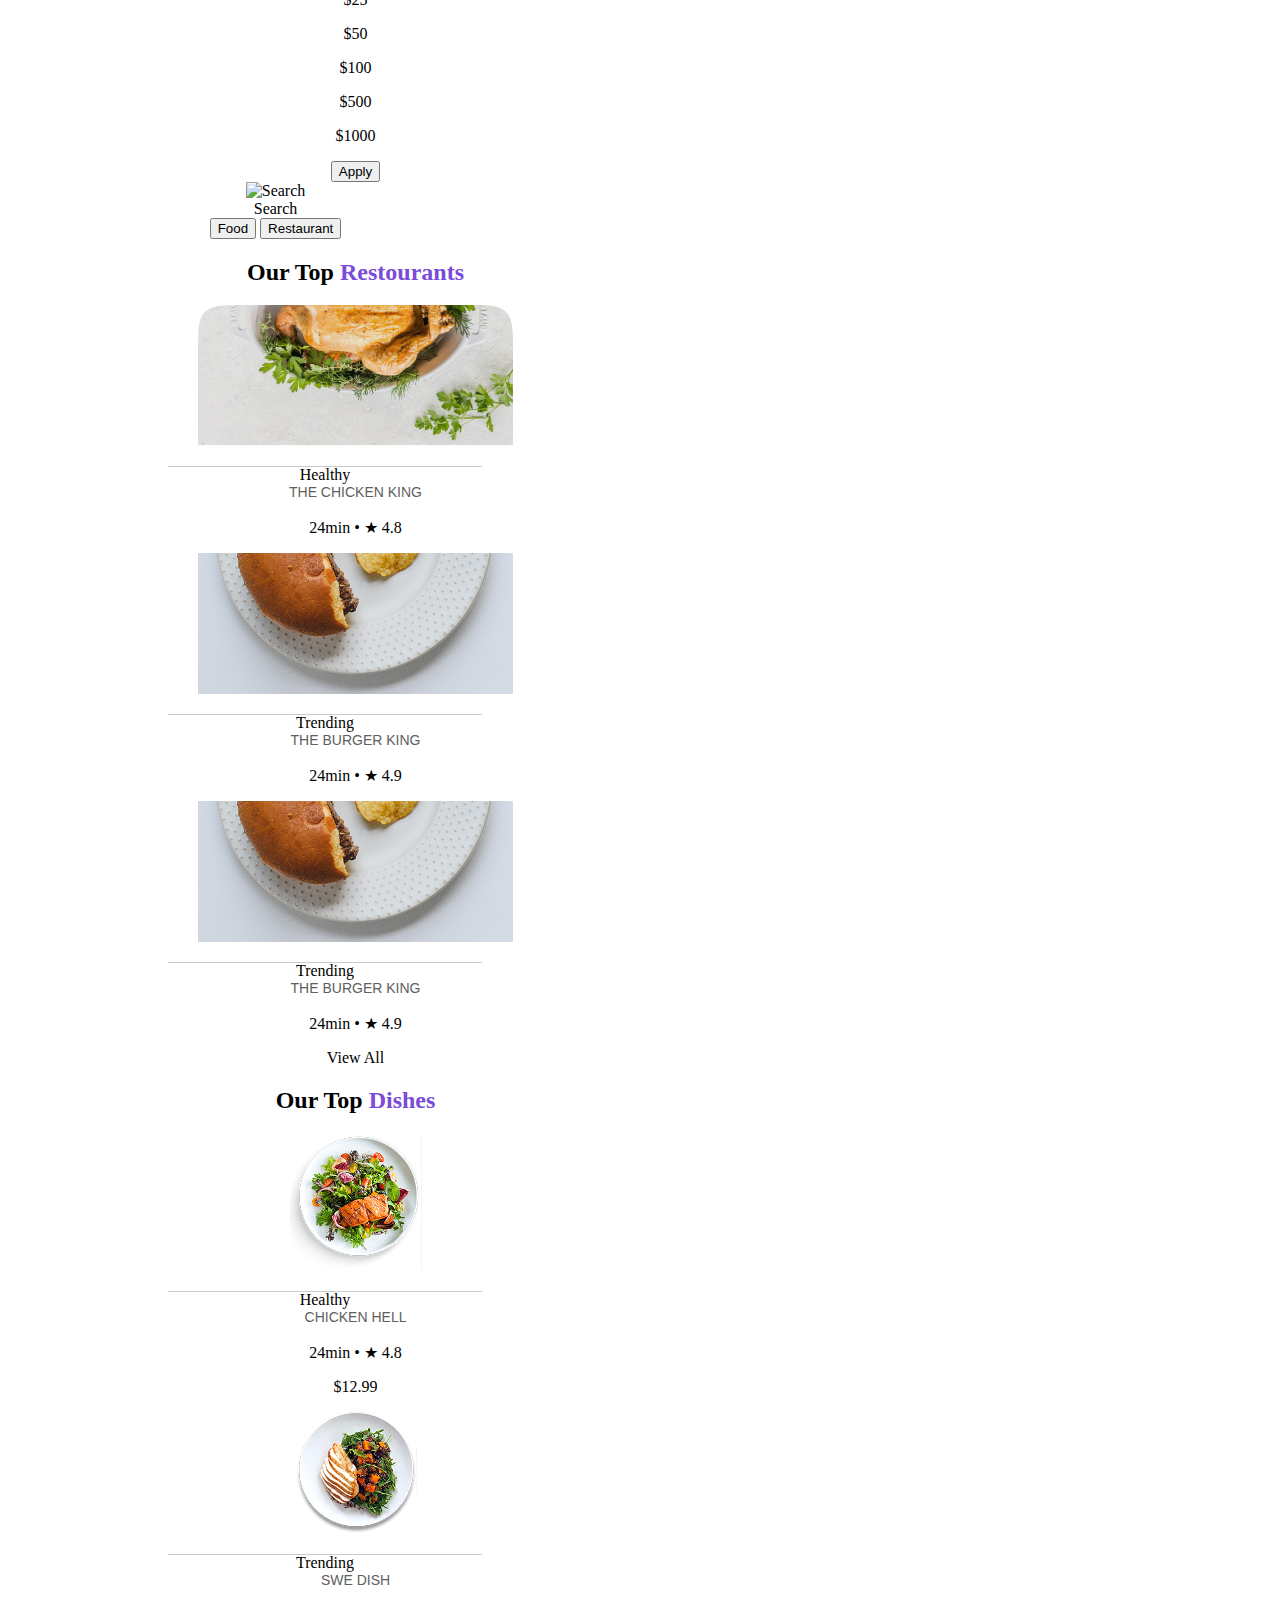
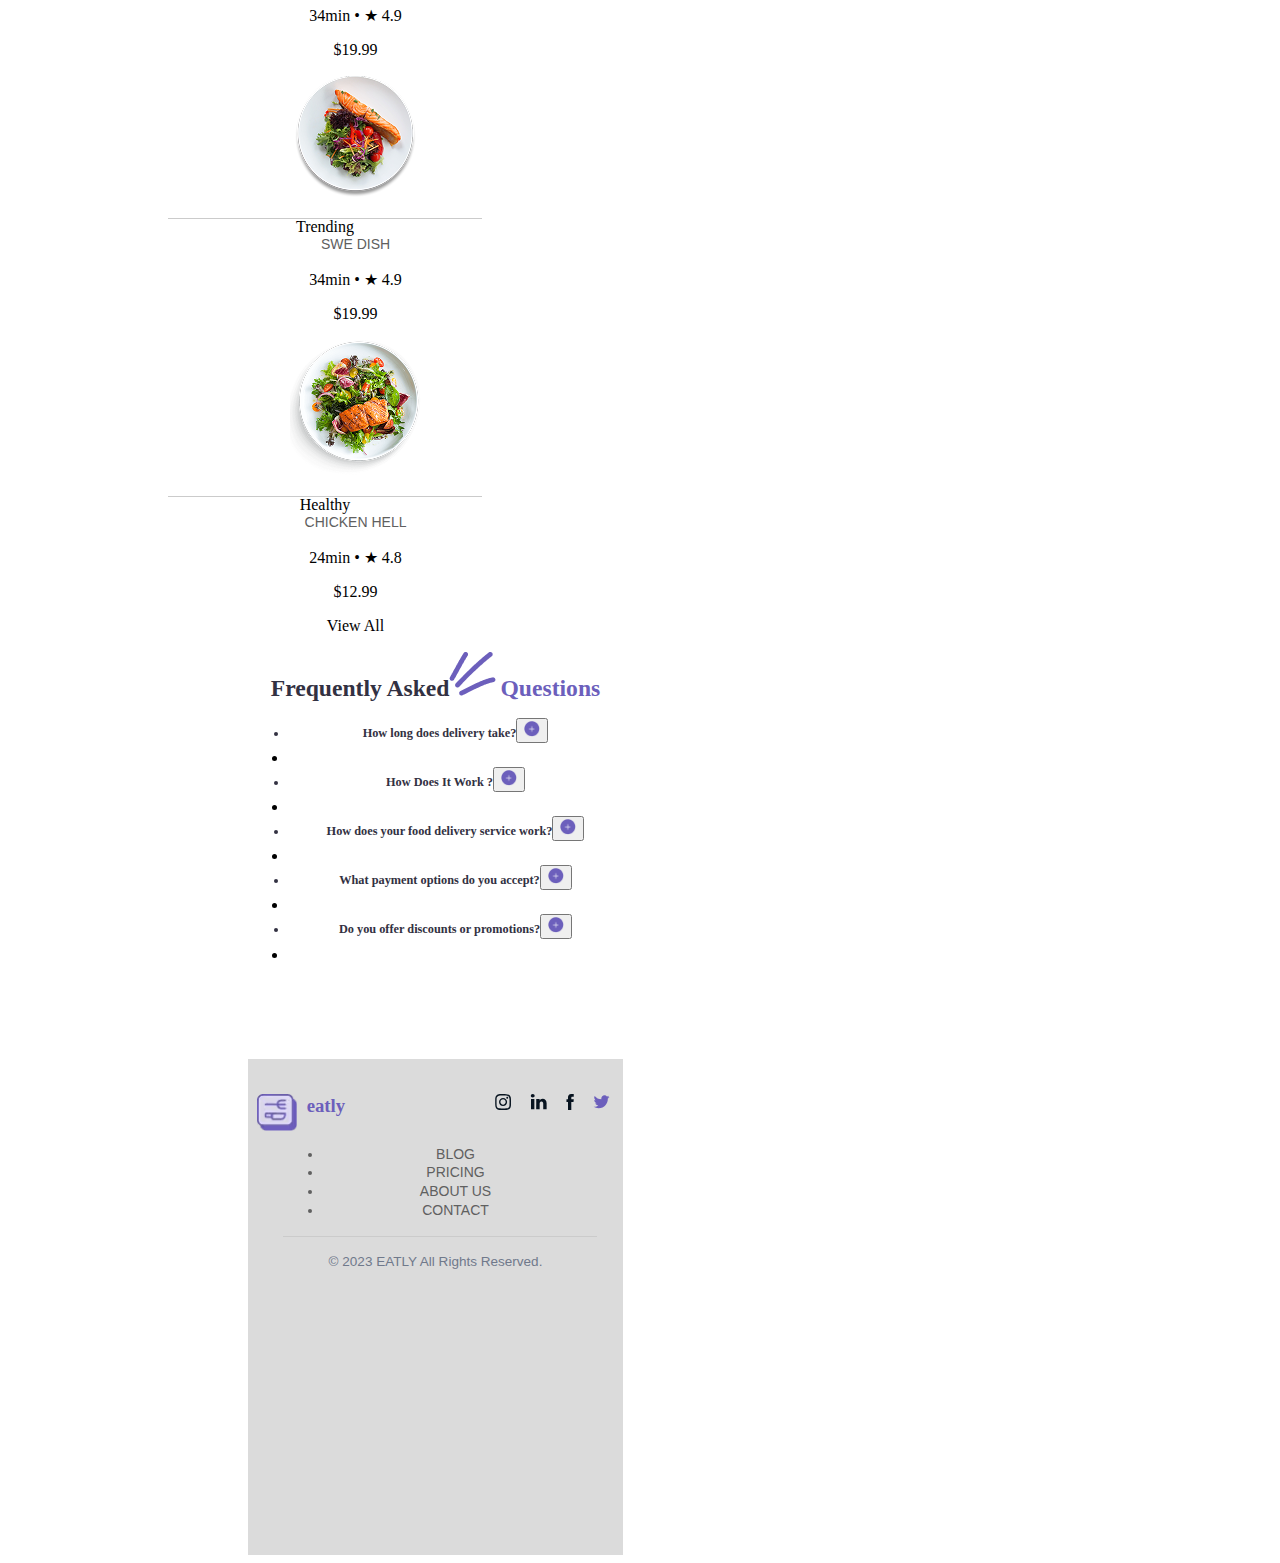
==== commit 0b561891: "." ====
--- a/All.html
+++ b/All.html
@@ -366,7 +366,7 @@
 
           <section class="FAQs">
             <div class="container">
-                <span class="frequently-asked">Frequently Asked<img class="img" src="image/Illustration 01.svg"></span>
+                <span class="frequently-asked">Frequently Asked<img class="img" src="Illustration 01.png"></span>
                 <span class="questions-1">Questions</span>
                 <div class="questions">
                 <ul class="questions">
@@ -390,12 +390,14 @@
             <span class="text">eatly</span>
             <img class="footer-image" src="Img/Socials.svg" alt="Socials">
             </div>
-        </div>
-            <div class="title">
+          </div>
+            <div class="footer-title">
+              <ul class="title">
             <li>Blog</li>
             <li>Pricing</li>
             <li>About Us</li>
             <li>Contact</li>
+          </ul>
             <div>
                 <p class="label"></p>
             <p class="text-label">© 2023 EATLY All Rights Reserved.</p>
